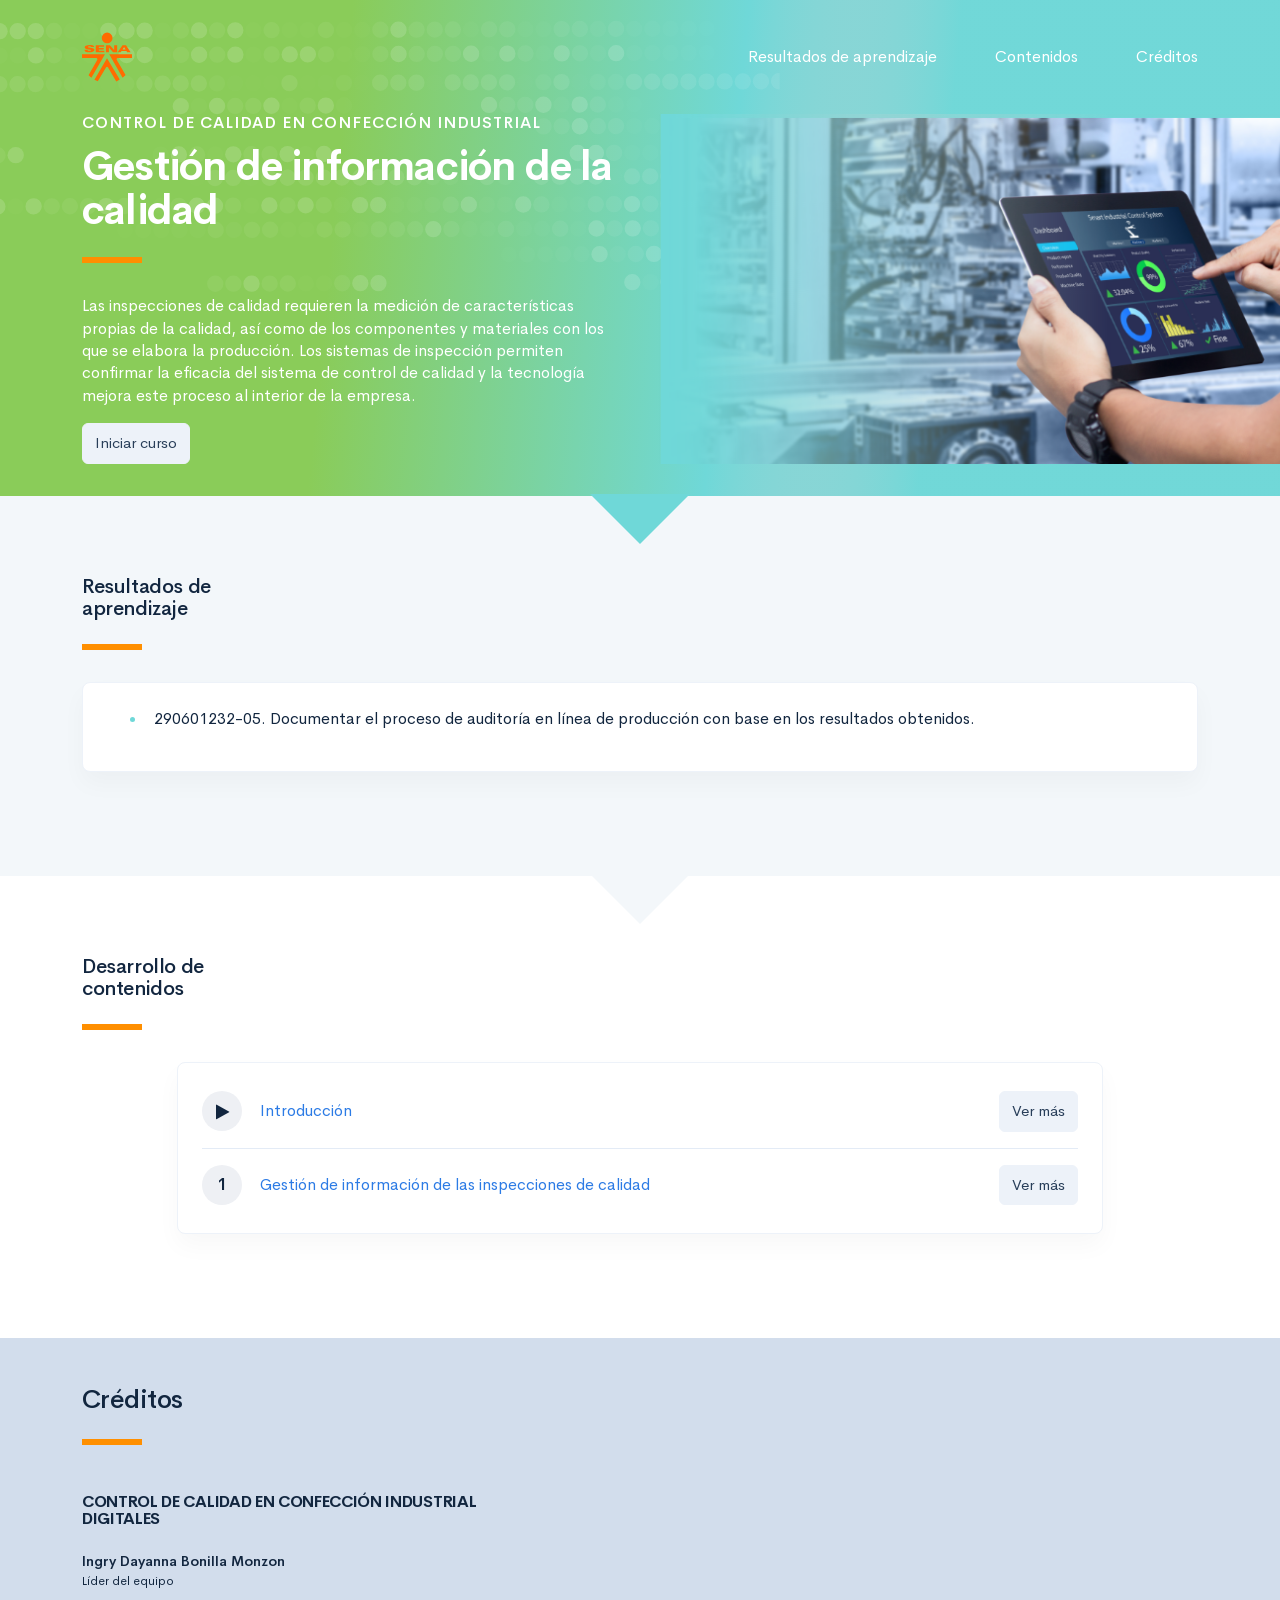
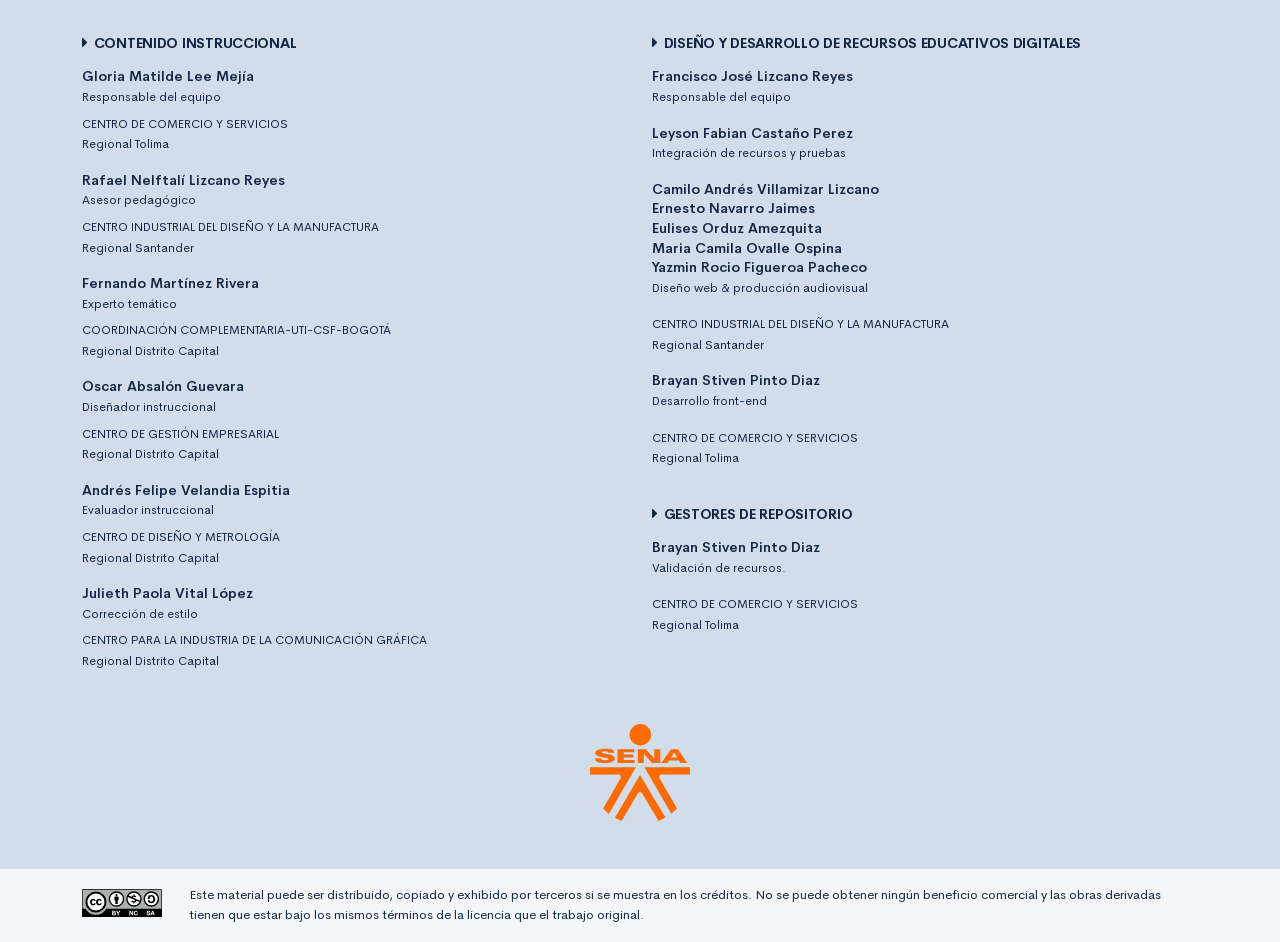
==== public/index.html @ 9efc871c "Se realiza primer cargue del CF8" ====
<!DOCTYPE html>
<html lang="es">
    <head>
        <meta charset="UTF-8">
        <meta name="viewport" content="width=device-width, user-scalable=no, initial-scale=1.0, maximum-scale=1.0, minimum-scale=1.0">
        <title>Gestión de información de la calidad</title>
        <meta meta name="description" content="Las inspecciones de calidad requieren la medición de características propias de la calidad, así como de los componentes y materiales con los que se elabora la producción. Los sistemas de inspección permiten confirmar la eficacia del sistema de control de calidad y la tecnología mejora este proceso al interior de la empresa. ">
        <link rel="icon" type="image/svg+xml" href="assets/images/logos/senaLogo.svg">
        <link rel="stylesheet" href="assets/fonts/feather/feather.css">
        <link rel="stylesheet" href="assets/fonts/fontawesome/css/font-awesome.css">
        <link href="assets/css/fancybox.css" rel="stylesheet">
        <link href="assets/css/animate.css" rel="stylesheet">
        <link rel="stylesheet" href="assets/css/main.css">
    </head>
    <body class="theme-dark page-header-textura" id="page-home">
        <header class="curso-presentacion page-header" id="CursoPresentacion">
            <div class="page-textura">
                <div class="container">
                    <div class="curso-topbar justify-content-center justify-content-md-between"><a class="curso-topbar__logo"><svg xmlns="http://www.w3.org/2000/svg" width="168.273" height="164.177" viewBox="0 0 168.273 164.177">
                                <path id="SENA_LOGO" data-name="SENA LOGO" d="M85.349,1a18.09,18.09,0,1,0,18.09,18.09h0A18.1,18.1,0,0,0,85.349,1ZM25.617,42.983a33.722,33.722,0,0,0-9.386,1.024,11.156,11.156,0,0,0-5.12,2.56A5.346,5.346,0,0,0,10.086,52.2c.683,1.707,2.56,2.9,4.608,3.584,4.437,1.536,9.386,1.877,13.994,2.731a5.1,5.1,0,0,1,2.389,1.024,1.369,1.369,0,0,1-.683,2.048,9.146,9.146,0,0,1-5.291.683A8.354,8.354,0,0,1,20.5,61.244a1.962,1.962,0,0,1-.853-2.389H9.233A7.663,7.663,0,0,0,10.6,63.463a7.59,7.59,0,0,0,4.267,2.389A28.541,28.541,0,0,0,23.4,66.876,52.426,52.426,0,0,0,35,66.023a11.043,11.043,0,0,0,5.8-2.9,5.358,5.358,0,0,0-1.365-8.533,21.267,21.267,0,0,0-5.8-2.048c-3.072-.683-5.973-1.024-9.045-1.536a9.114,9.114,0,0,1-3.072-.853,1.226,1.226,0,0,1,0-2.219,9.369,9.369,0,0,1,4.437-.683,10.554,10.554,0,0,1,4.608.853A1.877,1.877,0,0,1,31.59,49.81h9.9a5.669,5.669,0,0,0-1.195-3.584A8.875,8.875,0,0,0,35.515,43.5c-3.584-.341-6.827-.512-9.9-.512Zm21.333.683V67.217H75.792V62.1H57.531V57.489H73.744V52.54H57.531V48.786H75.109v-5.12Zm47.615,0H81.253V67.217H91.322V51.346l13.824,15.872h13.824V43.666H108.9v15.7Zm42.495,0L120.676,67.217h10.581l2.56-4.267H150.2l2.389,4.267h11.776l-15.53-23.551ZM142.35,49.3l5.12,8.533h-10.41ZM.7,74.044l.171,12.8L49,86.673c2.389.512,3.925,2.048,3.413,5.8l-29.7,51.711,9.557,9.045L78.01,74.044Zm91.646,0L137.4,152.89l9.9-8.874L117.433,92.3c-.512-3.584.853-5.291,3.413-5.8l48.127.171V74.044ZM84.837,87.185,42.512,159.546l11.264,5.461,28.159-47.615a4.283,4.283,0,0,1,2.9-1.195,4.681,4.681,0,0,1,3.072,1.195l28.159,47.786,11.605-5.973Z" transform="translate(-0.7 -1)" fill="#FF6B00" />
                            </svg>
                        </a><a class="curso-topbar__menubar collapsed btn-menu-responsive d-none" data-toggle="collapse" href="#curso-topbar__nav" aria-expanded="false"><span></span><span></span><span></span></a>
                        <nav class="curso-topbar__nav collapse show d-none d-md-block" id="curso-topbar__nav">
                            <ul class="curso-topbar__list">
                                <li class="curso-topbar__item"><a class="curso-topbar__link" href="#ResultadosAprendizaje"><span class="text-white">Resultados de aprendizaje</span></a></li>
                                <li class="curso-topbar__item"><a class="curso-topbar__link" href="#IndiceTematico"><span class="text-white">Contenidos</span></a></li>
                                <li class="curso-topbar__item"><a class="curso-topbar__link" href="#Creditos"><span class="text-white">Créditos</span></a></li>
                            </ul>
                        </nav>
                    </div>
                    <!--include includes/page-home_header.pug                -->
                    <div class="curso-portada">
                        <div class="row align-items-center">
                            <div class="col-12 col-lg-6">
                                <h3 class="curso-subtitulo" id="curso-titulo-componente">CONTROL DE CALIDAD EN CONFECCIÓN INDUSTRIAL</h3>
                                <h1 class="curso-titulo" id="curso-titulo-tema">Gestión de información de la calidad</h1>
                                <div class="brand-line-primary"></div>
                                <p class="curso-descripcion">Las inspecciones de calidad requieren la medición de características propias de la calidad, así como de los componentes y materiales con los que se elabora la producción. Los sistemas de inspección permiten confirmar la eficacia del sistema de control de calidad y la tecnología mejora este proceso al interior de la empresa. </p><a class="curso-btn-iniciar btn btn-light" href="main.html"><span>Iniciar curso</span></a>
                            </div>
                            <div class="col-12 col-lg-6 text-center">
                                <div class="d-none d-lg-block"><img class="curso-imagen" src="assets/images/header/header_media.png" /></div>
                            </div>
                        </div>
                    </div>
                </div>
            </div>
        </header>
        <section class="curso-resultados section bg-base-light" id="ResultadosAprendizaje">
            <div class="container">
                <h2> Resultados de <br>aprendizaje</h2>
                <div class="brand-line-primary"></div>
                <div class="card resultado-item">
                    <div class="card-body">
                        <ul class="bg-color-dark">
                            <li> <span>290601232-05. Documentar el proceso de auditoría en línea de producción con base en los resultados obtenidos.</span></li>
                        </ul>
                    </div>
                </div>
            </div>
        </section>
        <section class="curso-indice-tematico section" id="IndiceTematico">
            <div class="container">
                <h2>Desarrollo de <br>contenidos</h2>
                <div class="brand-line-primary"></div>
                <div class="row justify-content-center">
                    <div class="col-12 col-sm-10">
                        <div class="card wow flipInX" data-wow-delay=".4s">
                            <div class="card-body">
                                <ul class="list-group list-group-flush list my-n3 nav-temas">
                                    <li class="list-group-item nav-tema-item">
                                        <div class="row align-items-center">
                                            <div class="col-auto">
                                                <div class="avatar avatar-sm"><span class="nav-tema-item__icon avatar-title font-size-lg bg-secondary-soft rounded-circle text-primary font-weight-bold"> <i class="fa fa-play"></i></span></div>
                                            </div>
                                            <div class="col ml-n2"><span class="nav-tema-item__titulo"> <a href="main.html#page/introduccion/">Introducción</a></span></div>
                                            <div class="col-auto"> <a class="btn btn-light nav-tema-item__btn" href="main.html#page/introduccion/">Ver más</a></div>
                                        </div>
                                    </li>
                                    <li class="list-group-item nav-tema-item">
                                        <div class="row align-items-center">
                                            <div class="col-auto">
                                                <div class="avatar avatar-sm"><span class="nav-tema-item__icon avatar-title font-size-lg bg-secondary-soft rounded-circle text-primary font-weight-bold">1</span></div>
                                            </div>
                                            <div class="col ml-n2"><span class="nav-tema-item__titulo"> <a href="main.html#page/Gestion_de_informacion_de_las_inspecciones_de_calidad/">Gestión de información de las inspecciones de calidad</a></span></div>
                                            <div class="col-auto"> <a class="btn btn-light nav-tema-item__btn" href="main.html#page/Gestion_de_informacion_de_las_inspecciones_de_calidad/">Ver más</a></div>
                                        </div>
                                    </li>
                                </ul>
                            </div>
                        </div>
                    </div>
                </div>
            </div>
        </section>
        <footer class="footer" id="Creditos">
            <div class="container">
                <h1>Créditos </h1>
                <div class="brand-line-primary"></div>
                <div class="row">
                    <div class="col-12 col-md-5">
                        <h3 class="footer-subtitulo mb-4">CONTROL DE CALIDAD EN CONFECCIÓN INDUSTRIAL DIGITALES </h3>
                        <p class="footer-texto mb-2"><strong>Ingry Dayanna Bonilla Monzon </strong><br /> <span class="text-small">Líder del equipo</span></p>
                    </div>
                </div>
                <div class="row mt-5">
                    <div class="col-12 col-md-6">
                        <h4 class="footer-subtitulo-2 mt-0">
                            <div class="fa fa-caret-right mr-2"></div>Contenido Instruccional
                        </h4>
                        <p class="footer-texto mb-2"><strong>Gloria Matilde Lee Mejía </strong><br /> <span class="text-small">Responsable del equipo</span></p>
                        <p class="footer-texto"><span class="text-small text-uppercase">Centro de Comercio y Servicios</span><br /><span class="text-small">Regional Tolima</span></p>
                        <p class="footer-texto mb-2"><strong>Rafael Nelftalí Lizcano Reyes</strong><br /> <span class="text-small">Asesor pedagógico<br /></span></p>
                        <p class="footer-texto"><span class="text-small text-uppercase">CENTRO INDUSTRIAL DEL DISEÑO Y LA MANUFACTURA </span><br /><span class="text-small">Regional Santander </span></p>
                        <p class="footer-texto mb-2"><strong>Fernando Martínez Rivera</strong><br /><span class="text-small">Experto temático<br /></span></p>
                        <p class="footer-texto"><span class="text-small text-uppercase">Coordinación Complementaria-UTI-CSF-Bogotá</span><br /><span class="text-small">Regional Distrito Capital</span></p>
                        <p class="footer-texto mb-2"><strong>Oscar Absalón Guevara</strong><br /> <span class="text-small">Diseñador instruccional<br /></span></p>
                        <p class="footer-texto"><span class="text-small text-uppercase">Centro de Gestión Empresarial</span><br /><span class="text-small">Regional Distrito Capital</span></p>
                        <p class="footer-texto mb-2"><strong>Andrés Felipe Velandia Espitia</strong><br /> <span class="text-small">Evaluador instruccional<br /></span></p>
                        <p class="footer-texto"><span class="text-small text-uppercase">Centro de Diseño y Metrología</span><br /><span class="text-small">Regional Distrito Capital</span></p>
                        <p class="footer-texto mb-2"><strong>Julieth Paola Vital López</strong><br /> <span class="text-small">Corrección de estilo<br /></span></p>
                        <p class="footer-texto"><span class="text-small text-uppercase">Centro para la Industria de la Comunicación Gráfica</span><br /><span class="text-small">Regional Distrito Capital </span></p>
                    </div>
                    <div class="col-12 col-md-6">
                        <h4 class="footer-subtitulo-2 mt-0">
                            <div class="fa fa-caret-right mr-2"></div>Diseño y desarrollo de recursos educativos digitales
                        </h4>
                        <p class="footer-texto"><strong>Francisco José Lizcano Reyes </strong><br /> <span class="text-small">Responsable del equipo<br /></span></p>
                        <p class="footer-texto"><strong>Leyson Fabian Castaño Perez</strong><br /> <span class="text-small">Integración de recursos y pruebas<br /></span></p>
                        <p class="footer-texto"> <strong>Camilo Andrés Villamizar Lizcano</strong><br />
                            <strong>Ernesto Navarro Jaimes</strong><br />
                            <strong>Eulises Orduz Amezquita</strong><br />
                            <strong>Maria Camila Ovalle Ospina </strong><br />
                            <strong>Yazmin Rocio Figueroa Pacheco</strong><br /><span class="text-small">Diseño web & producción audiovisual<br /></span></p>
                        <p class="footer-texto"><span class="text-small text-uppercase">CENTRO INDUSTRIAL DEL DISEÑO Y LA MANUFACTURA </span><br /><span class="text-small">Regional Santander</span></p>
                        <p class="footer-texto"><strong>Brayan Stiven Pinto Diaz</strong><br /> <span class="text-small">Desarrollo front-end<br /></span></p>
                        <p class="footer-texto"><span class="text-small text-uppercase">Centro de comercio y servicios </span><br /><span class="text-small">Regional Tolima</span></p>
                        <h4 class="footer-subtitulo-2 mt-5">
                            <div class="fa fa-caret-right mr-2"></div>Gestores de repositorio
                        </h4>
                        <p class="footer-texto"><strong>Brayan Stiven Pinto Diaz</strong><br /> <span class="text-small">Validación de recursos.<br /></span></p>
                        <p class="footer-texto"><span class="text-small text-uppercase">Centro de comercio y servicios </span><br /><span class="text-small">Regional Tolima</span></p>
                    </div>
                </div>
                <div class="row justify-content-center align-items-center mt-5"><img src="assets/images/logos/senaLogo.svg" style="max-width:100px" /></div>
            </div>
        </footer>
        <section id="cc">
            <div class="container">
                <div class="d-flex flex-column flex-sm-row"><span class="pr-3"><i class="icon cc"></i></span><span>Este material puede ser distribuido, copiado y exhibido por terceros si se muestra en los créditos. No se puede obtener ningún beneficio comercial y las obras derivadas tienen que estar bajo los mismos términos de la licencia que el trabajo original.</span></div>
            </div>
        </section>
        <script src="assets/js/vendor.js"></script>
        <script src="assets/js/global.js"> </script>
        <script src="assets/js/pages.js"></script>
    </body>
</html>
---- public/assets/fonts/feather/feather.css ----
@font-face {
  font-family: 'Feather';
  src:
    url('fonts/Feather.ttf?sdxovp') format('truetype'),
    url('fonts/Feather.woff?sdxovp') format('woff'),
    url('fonts/Feather.svg?sdxovp#Feather') format('svg');
  font-weight: normal;
  font-style: normal;
}

.fe {
  /* use !important to prevent issues with browser extensions that change fonts */
  font-family: 'Feather' !important;
  speak: none;
  font-style: normal;
  font-weight: normal;
  font-variant: normal;
  text-transform: none;
  line-height: 1;

  /* Better Font Rendering =========== */
  -webkit-font-smoothing: antialiased;
  -moz-osx-font-smoothing: grayscale;
}

.fe-activity:before {
  content: "\e900";
}
.fe-airplay:before {
  content: "\e901";
}
.fe-alert-circle:before {
  content: "\e902";
}
.fe-alert-octagon:before {
  content: "\e903";
}
.fe-alert-triangle:before {
  content: "\e904";
}
.fe-align-center:before {
  content: "\e905";
}
.fe-align-justify:before {
  content: "\e906";
}
.fe-align-left:before {
  content: "\e907";
}
.fe-align-right:before {
  content: "\e908";
}
.fe-anchor:before {
  content: "\e909";
}
.fe-aperture:before {
  content: "\e90a";
}
.fe-archive:before {
  content: "\e90b";
}
.fe-arrow-down:before {
  content: "\e90c";
}
.fe-arrow-down-circle:before {
  content: "\e90d";
}
.fe-arrow-down-left:before {
  content: "\e90e";
}
.fe-arrow-down-right:before {
  content: "\e90f";
}
.fe-arrow-left:before {
  content: "\e910";
}
.fe-arrow-left-circle:before {
  content: "\e911";
}
.fe-arrow-right:before {
  content: "\e912";
}
.fe-arrow-right-circle:before {
  content: "\e913";
}
.fe-arrow-up:before {
  content: "\e914";
}
.fe-arrow-up-circle:before {
  content: "\e915";
}
.fe-arrow-up-left:before {
  content: "\e916";
}
.fe-arrow-up-right:before {
  content: "\e917";
}
.fe-at-sign:before {
  content: "\e918";
}
.fe-award:before {
  content: "\e919";
}
.fe-bar-chart:before {
  content: "\e91a";
}
.fe-bar-chart-2:before {
  content: "\e91b";
}
.fe-battery:before {
  content: "\e91c";
}
.fe-battery-charging:before {
  content: "\e91d";
}
.fe-bell:before {
  content: "\e91e";
}
.fe-bell-off:before {
  content: "\e91f";
}
.fe-bluetooth:before {
  content: "\e920";
}
.fe-bold:before {
  content: "\e921";
}
.fe-book:before {
  content: "\e922";
}
.fe-book-open:before {
  content: "\e923";
}
.fe-bookmark:before {
  content: "\e924";
}
.fe-box:before {
  content: "\e925";
}
.fe-briefcase:before {
  content: "\e926";
}
.fe-calendar:before {
  content: "\e927";
}
.fe-camera:before {
  content: "\e928";
}
.fe-camera-off:before {
  content: "\e929";
}
.fe-cast:before {
  content: "\e92a";
}
.fe-check:before {
  content: "\e92b";
}
.fe-check-circle:before {
  content: "\e92c";
}
.fe-check-square:before {
  content: "\e92d";
}
.fe-chevron-down:before {
  content: "\e92e";
}
.fe-chevron-left:before {
  content: "\e92f";
}
.fe-chevron-right:before {
  content: "\e930";
}
.fe-chevron-up:before {
  content: "\e931";
}
.fe-chevrons-down:before {
  content: "\e932";
}
.fe-chevrons-left:before {
  content: "\e933";
}
.fe-chevrons-right:before {
  content: "\e934";
}
.fe-chevrons-up:before {
  content: "\e935";
}
.fe-chrome:before {
  content: "\e936";
}
.fe-circle:before {
  content: "\e937";
}
.fe-clipboard:before {
  content: "\e938";
}
.fe-clock:before {
  content: "\e939";
}
.fe-cloud:before {
  content: "\e93a";
}
.fe-cloud-drizzle:before {
  content: "\e93b";
}
.fe-cloud-lightning:before {
  content: "\e93c";
}
.fe-cloud-off:before {
  content: "\e93d";
}
.fe-cloud-rain:before {
  content: "\e93e";
}
.fe-cloud-snow:before {
  content: "\e93f";
}
.fe-code:before {
  content: "\e940";
}
.fe-codepen:before {
  content: "\e941";
}
.fe-command:before {
  content: "\e942";
}
.fe-compass:before {
  content: "\e943";
}
.fe-copy:before {
  content: "\e944";
}
.fe-corner-down-left:before {
  content: "\e945";
}
.fe-corner-down-right:before {
  content: "\e946";
}
.fe-corner-left-down:before {
  content: "\e947";
}
.fe-corner-left-up:before {
  content: "\e948";
}
.fe-corner-right-down:before {
  content: "\e949";
}
.fe-corner-right-up:before {
  content: "\e94a";
}
.fe-corner-up-left:before {
  content: "\e94b";
}
.fe-corner-up-right:before {
  content: "\e94c";
}
.fe-cpu:before {
  content: "\e94d";
}
.fe-credit-card:before {
  content: "\e94e";
}
.fe-crop:before {
  content: "\e94f";
}
.fe-crosshair:before {
  content: "\e950";
}
.fe-database:before {
  content: "\e951";
}
.fe-delete:before {
  content: "\e952";
}
.fe-disc:before {
  content: "\e953";
}
.fe-dollar-sign:before {
  content: "\e954";
}
.fe-download:before {
  content: "\e955";
}
.fe-download-cloud:before {
  content: "\e956";
}
.fe-droplet:before {
  content: "\e957";
}
.fe-edit:before {
  content: "\e958";
}
.fe-edit-2:before {
  content: "\e959";
}
.fe-edit-3:before {
  content: "\e95a";
}
.fe-external-link:before {
  content: "\e95b";
}
.fe-eye:before {
  content: "\e95c";
}
.fe-eye-off:before {
  content: "\e95d";
}
.fe-facebook:before {
  content: "\e95e";
}
.fe-fast-forward:before {
  content: "\e95f";
}
.fe-feather:before {
  content: "\e960";
}
.fe-file:before {
  content: "\e961";
}
.fe-file-minus:before {
  content: "\e962";
}
.fe-file-plus:before {
  content: "\e963";
}
.fe-file-text:before {
  content: "\e964";
}
.fe-film:before {
  content: "\e965";
}
.fe-filter:before {
  content: "\e966";
}
.fe-flag:before {
  content: "\e967";
}
.fe-folder:before {
  content: "\e968";
}
.fe-folder-minus:before {
  content: "\e969";
}
.fe-folder-plus:before {
  content: "\e96a";
}
.fe-gift:before {
  content: "\e96b";
}
.fe-git-branch:before {
  content: "\e96c";
}
.fe-git-commit:before {
  content: "\e96d";
}
.fe-git-merge:before {
  content: "\e96e";
}
.fe-git-pull-request:before {
  content: "\e96f";
}
.fe-github:before {
  content: "\e970";
}
.fe-gitlab:before {
  content: "\e971";
}
.fe-globe:before {
  content: "\e972";
}
.fe-grid:before {
  content: "\e973";
}
.fe-hard-drive:before {
  content: "\e974";
}
.fe-hash:before {
  content: "\e975";
}
.fe-headphones:before {
  content: "\e976";
}
.fe-heart:before {
  content: "\e977";
}
.fe-help-circle:before {
  content: "\e978";
}
.fe-home:before {
  content: "\e979";
}
.fe-image:before {
  content: "\e97a";
}
.fe-inbox:before {
  content: "\e97b";
}
.fe-info:before {
  content: "\e97c";
}
.fe-instagram:before {
  content: "\e97d";
}
.fe-italic:before {
  content: "\e97e";
}
.fe-layers:before {
  content: "\e97f";
}
.fe-layout:before {
  content: "\e980";
}
.fe-life-buoy:before {
  content: "\e981";
}
.fe-link:before {
  content: "\e982";
}
.fe-link-2:before {
  content: "\e983";
}
.fe-linkedin:before {
  content: "\e984";
}
.fe-list:before {
  content: "\e985";
}
.fe-loader:before {
  content: "\e986";
}
.fe-lock:before {
  content: "\e987";
}
.fe-log-in:before {
  content: "\e988";
}
.fe-log-out:before {
  content: "\e989";
}
.fe-mail:before {
  content: "\e98a";
}
.fe-map:before {
  content: "\e98b";
}
.fe-map-pin:before {
  content: "\e98c";
}
.fe-maximize:before {
  content: "\e98d";
}
.fe-maximize-2:before {
  content: "\e98e";
}
.fe-menu:before {
  content: "\e98f";
}
.fe-message-circle:before {
  content: "\e990";
}
.fe-message-square:before {
  content: "\e991";
}
.fe-mic:before {
  content: "\e992";
}
.fe-mic-off:before {
  content: "\e993";
}
.fe-minimize:before {
  content: "\e994";
}
.fe-minimize-2:before {
  content: "\e995";
}
.fe-minus:before {
  content: "\e996";
}
.fe-minus-circle:before {
  content: "\e997";
}
.fe-minus-square:before {
  content: "\e998";
}
.fe-monitor:before {
  content: "\e999";
}
.fe-moon:before {
  content: "\e99a";
}
.fe-more-horizontal:before {
  content: "\e99b";
}
.fe-more-vertical:before {
  content: "\e99c";
}
.fe-move:before {
  content: "\e99d";
}
.fe-music:before {
  content: "\e99e";
}
.fe-navigation:before {
  content: "\e99f";
}
.fe-navigation-2:before {
  content: "\e9a0";
}
.fe-octagon:before {
  content: "\e9a1";
}
.fe-package:before {
  content: "\e9a2";
}
.fe-paperclip:before {
  content: "\e9a3";
}
.fe-pause:before {
  content: "\e9a4";
}
.fe-pause-circle:before {
  content: "\e9a5";
}
.fe-percent:before {
  content: "\e9a6";
}
.fe-phone:before {
  content: "\e9a7";
}
.fe-phone-call:before {
  content: "\e9a8";
}
.fe-phone-forwarded:before {
  content: "\e9a9";
}
.fe-phone-incoming:before {
  content: "\e9aa";
}
.fe-phone-missed:before {
  content: "\e9ab";
}
.fe-phone-off:before {
  content: "\e9ac";
}
.fe-phone-outgoing:before {
  content: "\e9ad";
}
.fe-pie-chart:before {
  content: "\e9ae";
}
.fe-play:before {
  content: "\e9af";
}
.fe-play-circle:before {
  content: "\e9b0";
}
.fe-plus:before {
  content: "\e9b1";
}
.fe-plus-circle:before {
  content: "\e9b2";
}
.fe-plus-square:before {
  content: "\e9b3";
}
.fe-pocket:before {
  content: "\e9b4";
}
.fe-power:before {
  content: "\e9b5";
}
.fe-printer:before {
  content: "\e9b6";
}
.fe-radio:before {
  content: "\e9b7";
}
.fe-refresh-ccw:before {
  content: "\e9b8";
}
.fe-refresh-cw:before {
  content: "\e9b9";
}
.fe-repeat:before {
  content: "\e9ba";
}
.fe-rewind:before {
  content: "\e9bb";
}
.fe-rotate-ccw:before {
  content: "\e9bc";
}
.fe-rotate-cw:before {
  content: "\e9bd";
}
.fe-rss:before {
  content: "\e9be";
}
.fe-save:before {
  content: "\e9bf";
}
.fe-scissors:before {
  content: "\e9c0";
}
.fe-search:before {
  content: "\e9c1";
}
.fe-send:before {
  content: "\e9c2";
}
.fe-server:before {
  content: "\e9c3";
}
.fe-settings:before {
  content: "\e9c4";
}
.fe-share:before {
  content: "\e9c5";
}
.fe-share-2:before {
  content: "\e9c6";
}
.fe-shield:before {
  content: "\e9c7";
}
.fe-shield-off:before {
  content: "\e9c8";
}
.fe-shopping-bag:before {
  content: "\e9c9";
}
.fe-shopping-cart:before {
  content: "\e9ca";
}
.fe-shuffle:before {
  content: "\e9cb";
}
.fe-sidebar:before {
  content: "\e9cc";
}
.fe-skip-back:before {
  content: "\e9cd";
}
.fe-skip-forward:before {
  content: "\e9ce";
}
.fe-slack:before {
  content: "\e9cf";
}
.fe-slash:before {
  content: "\e9d0";
}
.fe-sliders:before {
  content: "\e9d1";
}
.fe-smartphone:before {
  content: "\e9d2";
}
.fe-speaker:before {
  content: "\e9d3";
}
.fe-square:before {
  content: "\e9d4";
}
.fe-star:before {
  content: "\e9d5";
}
.fe-stop-circle:before {
  content: "\e9d6";
}
.fe-sun:before {
  content: "\e9d7";
}
.fe-sunrise:before {
  content: "\e9d8";
}
.fe-sunset:before {
  content: "\e9d9";
}
.fe-tablet:before {
  content: "\e9da";
}
.fe-tag:before {
  content: "\e9db";
}
.fe-target:before {
  content: "\e9dc";
}
.fe-terminal:before {
  content: "\e9dd";
}
.fe-thermometer:before {
  content: "\e9de";
}
.fe-thumbs-down:before {
  content: "\e9df";
}
.fe-thumbs-up:before {
  content: "\e9e0";
}
.fe-toggle-left:before {
  content: "\e9e1";
}
.fe-toggle-right:before {
  content: "\e9e2";
}
.fe-trash:before {
  content: "\e9e3";
}
.fe-trash-2:before {
  content: "\e9e4";
}
.fe-trending-down:before {
  content: "\e9e5";
}
.fe-trending-up:before {
  content: "\e9e6";
}
.fe-triangle:before {
  content: "\e9e7";
}
.fe-truck:before {
  content: "\e9e8";
}
.fe-tv:before {
  content: "\e9e9";
}
.fe-twitter:before {
  content: "\e9ea";
}
.fe-type:before {
  content: "\e9eb";
}
.fe-umbrella:before {
  content: "\e9ec";
}
.fe-underline:before {
  content: "\e9ed";
}
.fe-unlock:before {
  content: "\e9ee";
}
.fe-upload:before {
  content: "\e9ef";
}
.fe-upload-cloud:before {
  content: "\e9f0";
}
.fe-user:before {
  content: "\e9f1";
}
.fe-user-check:before {
  content: "\e9f2";
}
.fe-user-minus:before {
  content: "\e9f3";
}
.fe-user-plus:before {
  content: "\e9f4";
}
.fe-user-x:before {
  content: "\e9f5";
}
.fe-users:before {
  content: "\e9f6";
}
.fe-video:before {
  content: "\e9f7";
}
.fe-video-off:before {
  content: "\e9f8";
}
.fe-voicemail:before {
  content: "\e9f9";
}
.fe-volume:before {
  content: "\e9fa";
}
.fe-volume-1:before {
  content: "\e9fb";
}
.fe-volume-2:before {
  content: "\e9fc";
}
.fe-volume-x:before {
  content: "\e9fd";
}
.fe-watch:before {
  content: "\e9fe";
}
.fe-wifi:before {
  content: "\e9ff";
}
.fe-wifi-off:before {
  content: "\ea00";
}
.fe-wind:before {
  content: "\ea01";
}
.fe-x:before {
  content: "\ea02";
}
.fe-x-circle:before {
  content: "\ea03";
}
.fe-x-square:before {
  content: "\ea04";
}
.fe-youtube:before {
  content: "\ea05";
}
.fe-zap:before {
  content: "\ea06";
}
.fe-zap-off:before {
  content: "\ea07";
}
.fe-zoom-in:before {
  content: "\ea08";
}
.fe-zoom-out:before {
  content: "\ea09";
}
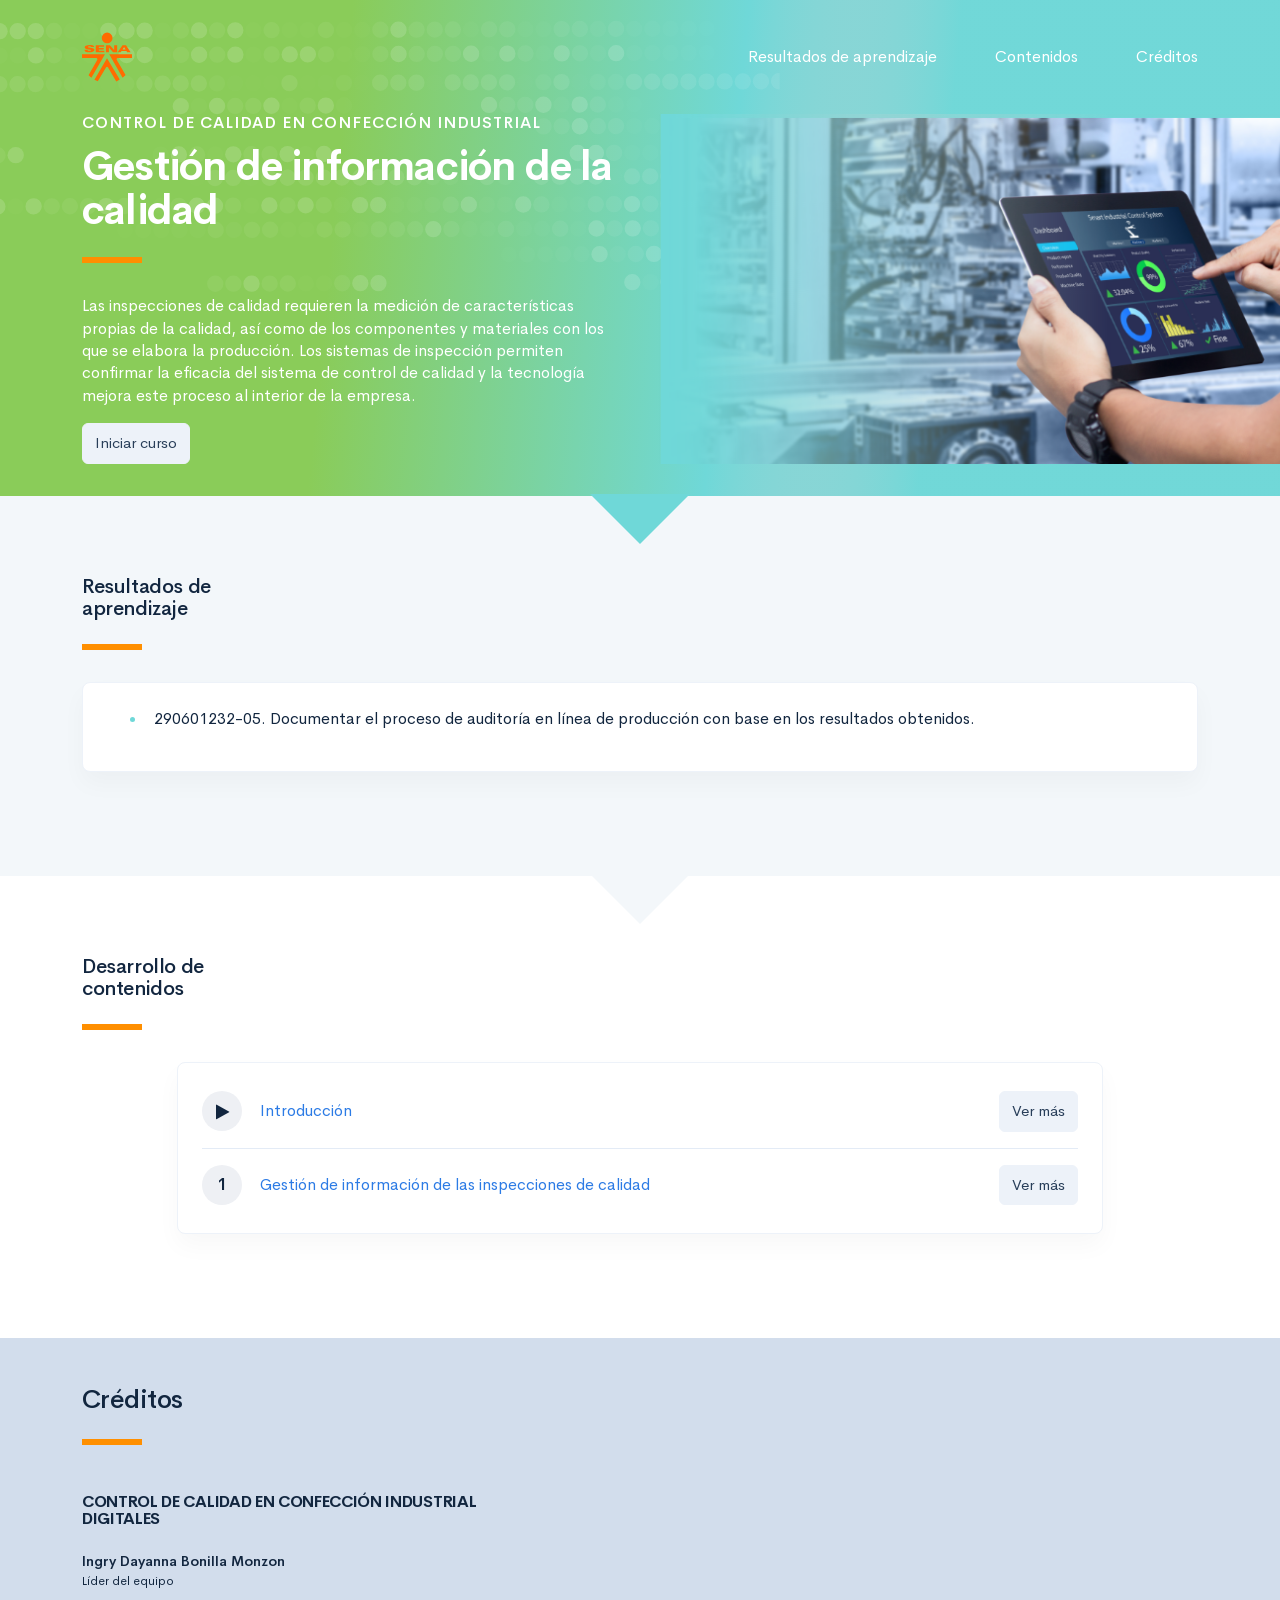
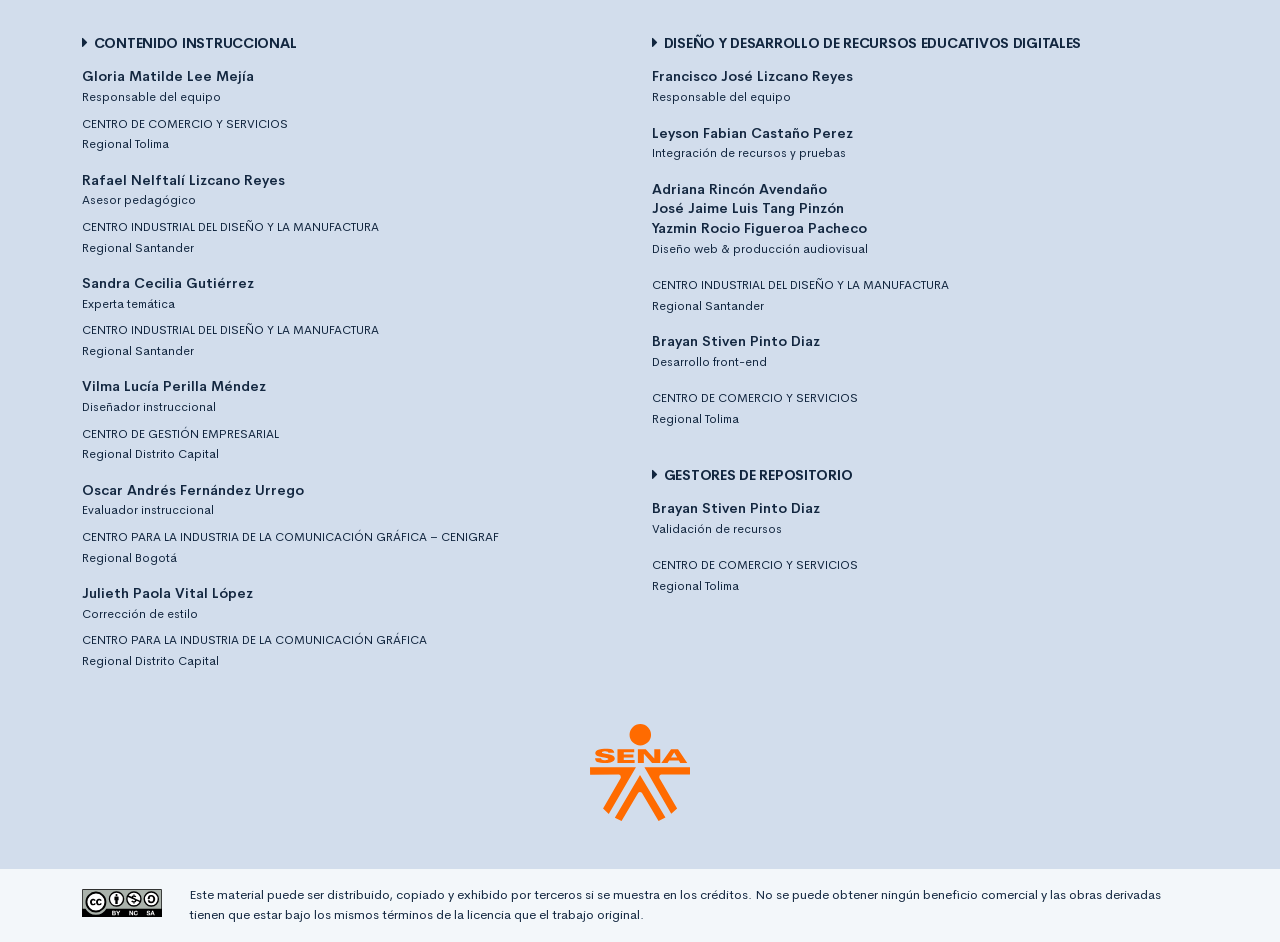
==== commit ed8bfa4f: "Empaquetado" ====
--- a/public/index.html
+++ b/public/index.html
@@ -111,12 +111,12 @@
                         <p class="footer-texto"><span class="text-small text-uppercase">Centro de Comercio y Servicios</span><br /><span class="text-small">Regional Tolima</span></p>
                         <p class="footer-texto mb-2"><strong>Rafael Nelftalí Lizcano Reyes</strong><br /> <span class="text-small">Asesor pedagógico<br /></span></p>
                         <p class="footer-texto"><span class="text-small text-uppercase">CENTRO INDUSTRIAL DEL DISEÑO Y LA MANUFACTURA </span><br /><span class="text-small">Regional Santander </span></p>
-                        <p class="footer-texto mb-2"><strong>Fernando Martínez Rivera</strong><br /><span class="text-small">Experto temático<br /></span></p>
-                        <p class="footer-texto"><span class="text-small text-uppercase">Coordinación Complementaria-UTI-CSF-Bogotá</span><br /><span class="text-small">Regional Distrito Capital</span></p>
-                        <p class="footer-texto mb-2"><strong>Oscar Absalón Guevara</strong><br /> <span class="text-small">Diseñador instruccional<br /></span></p>
+                        <p class="footer-texto mb-2"><strong>Sandra Cecilia Gutiérrez</strong><br /><span class="text-small">Experta temática<br /></span></p>
+                        <p class="footer-texto"><span class="text-small text-uppercase">Centro Industrial del Diseño y la Manufactura</span><br /><span class="text-small">Regional Santander</span></p>
+                        <p class="footer-texto mb-2"><strong>Vilma Lucía Perilla Méndez</strong><br /> <span class="text-small">Diseñador instruccional<br /></span></p>
                         <p class="footer-texto"><span class="text-small text-uppercase">Centro de Gestión Empresarial</span><br /><span class="text-small">Regional Distrito Capital</span></p>
-                        <p class="footer-texto mb-2"><strong>Andrés Felipe Velandia Espitia</strong><br /> <span class="text-small">Evaluador instruccional<br /></span></p>
-                        <p class="footer-texto"><span class="text-small text-uppercase">Centro de Diseño y Metrología</span><br /><span class="text-small">Regional Distrito Capital</span></p>
+                        <p class="footer-texto mb-2"><strong>Oscar Andrés Fernández Urrego</strong><br /> <span class="text-small">Evaluador instruccional<br /></span></p>
+                        <p class="footer-texto"><span class="text-small text-uppercase">Centro para la Industria de la Comunicación Gráfica – CENIGRAF</span><br /><span class="text-small">Regional Bogotá</span></p>
                         <p class="footer-texto mb-2"><strong>Julieth Paola Vital López</strong><br /> <span class="text-small">Corrección de estilo<br /></span></p>
                         <p class="footer-texto"><span class="text-small text-uppercase">Centro para la Industria de la Comunicación Gráfica</span><br /><span class="text-small">Regional Distrito Capital </span></p>
                     </div>
@@ -126,10 +126,8 @@
                         </h4>
                         <p class="footer-texto"><strong>Francisco José Lizcano Reyes </strong><br /> <span class="text-small">Responsable del equipo<br /></span></p>
                         <p class="footer-texto"><strong>Leyson Fabian Castaño Perez</strong><br /> <span class="text-small">Integración de recursos y pruebas<br /></span></p>
-                        <p class="footer-texto"> <strong>Camilo Andrés Villamizar Lizcano</strong><br />
-                            <strong>Ernesto Navarro Jaimes</strong><br />
-                            <strong>Eulises Orduz Amezquita</strong><br />
-                            <strong>Maria Camila Ovalle Ospina </strong><br />
+                        <p class="footer-texto"> <strong>Adriana Rincón Avendaño</strong><br />
+                            <strong>José Jaime Luis Tang Pinzón</strong><br />
                             <strong>Yazmin Rocio Figueroa Pacheco</strong><br /><span class="text-small">Diseño web & producción audiovisual<br /></span></p>
                         <p class="footer-texto"><span class="text-small text-uppercase">CENTRO INDUSTRIAL DEL DISEÑO Y LA MANUFACTURA </span><br /><span class="text-small">Regional Santander</span></p>
                         <p class="footer-texto"><strong>Brayan Stiven Pinto Diaz</strong><br /> <span class="text-small">Desarrollo front-end<br /></span></p>
@@ -137,7 +135,7 @@
                         <h4 class="footer-subtitulo-2 mt-5">
                             <div class="fa fa-caret-right mr-2"></div>Gestores de repositorio
                         </h4>
-                        <p class="footer-texto"><strong>Brayan Stiven Pinto Diaz</strong><br /> <span class="text-small">Validación de recursos.<br /></span></p>
+                        <p class="footer-texto"><strong>Brayan Stiven Pinto Diaz</strong><br /> <span class="text-small">Validación de recursos<br /></span></p>
                         <p class="footer-texto"><span class="text-small text-uppercase">Centro de comercio y servicios </span><br /><span class="text-small">Regional Tolima</span></p>
                     </div>
                 </div>
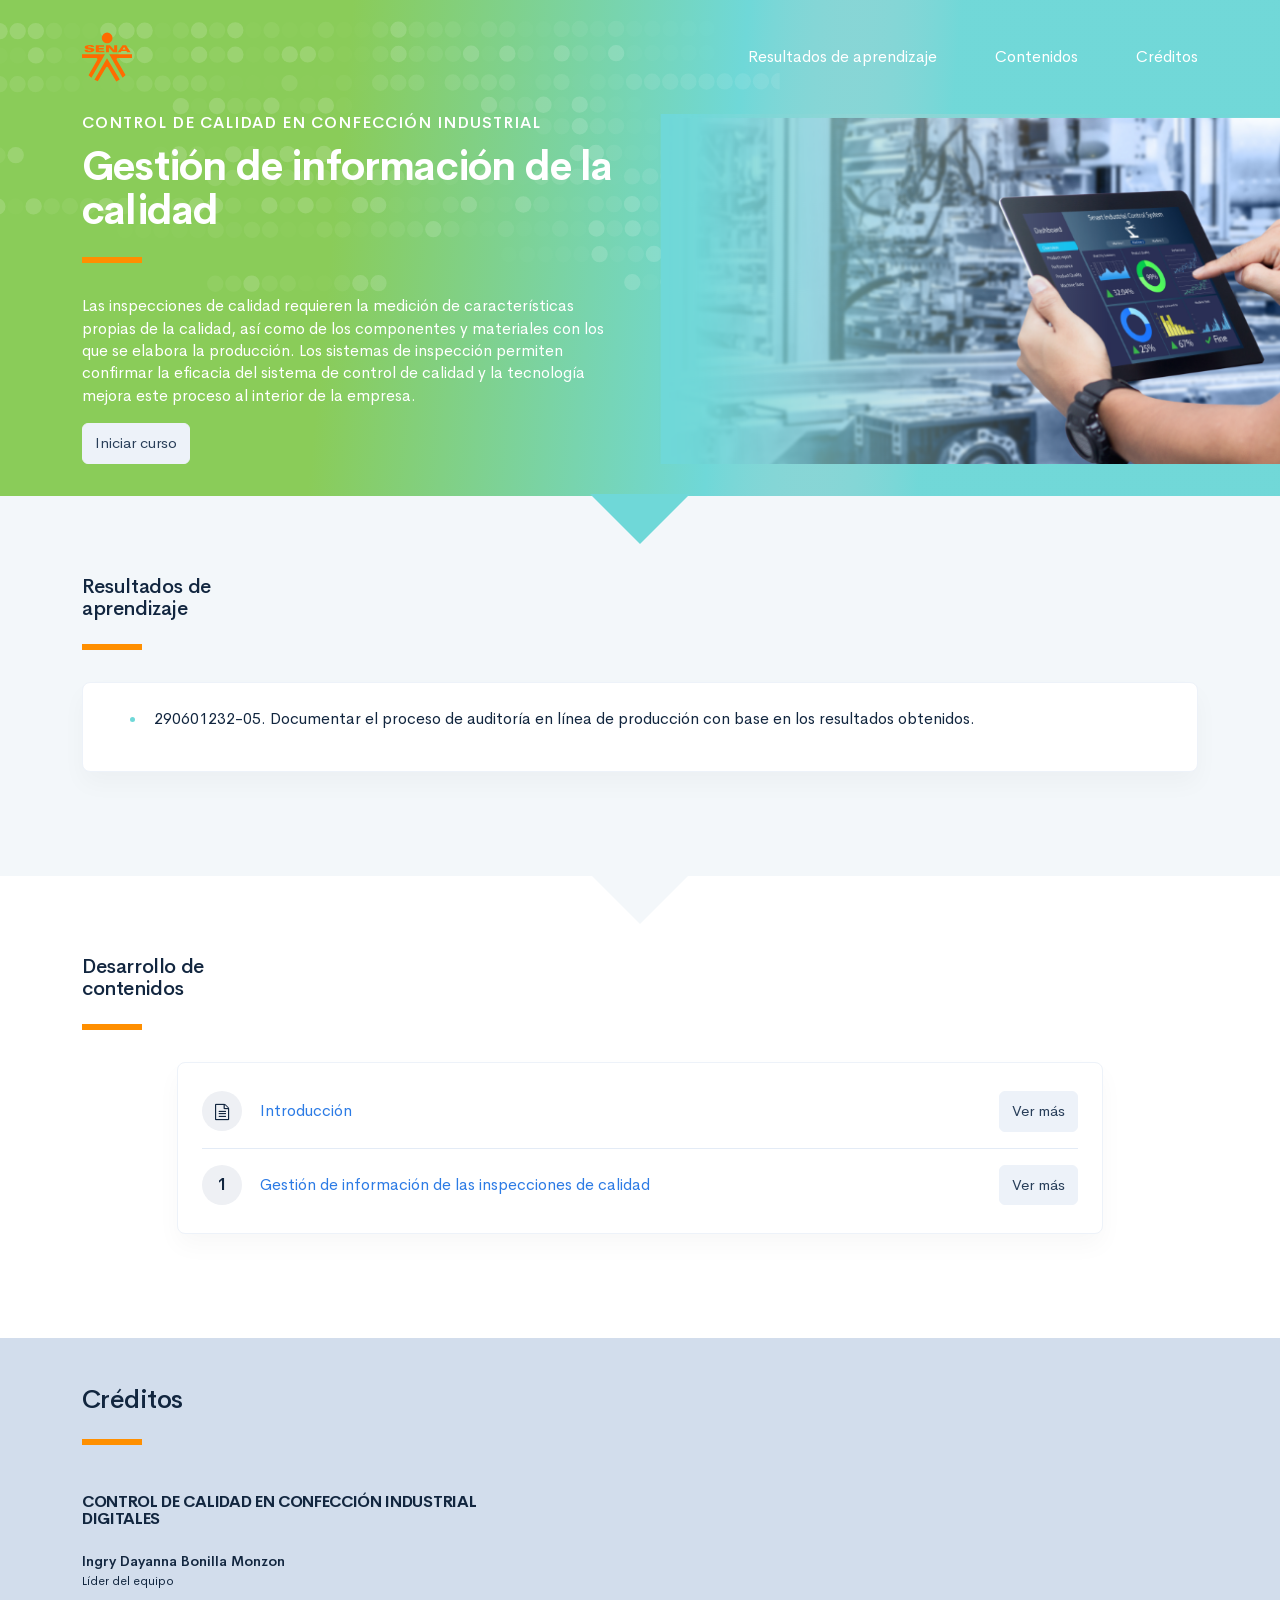
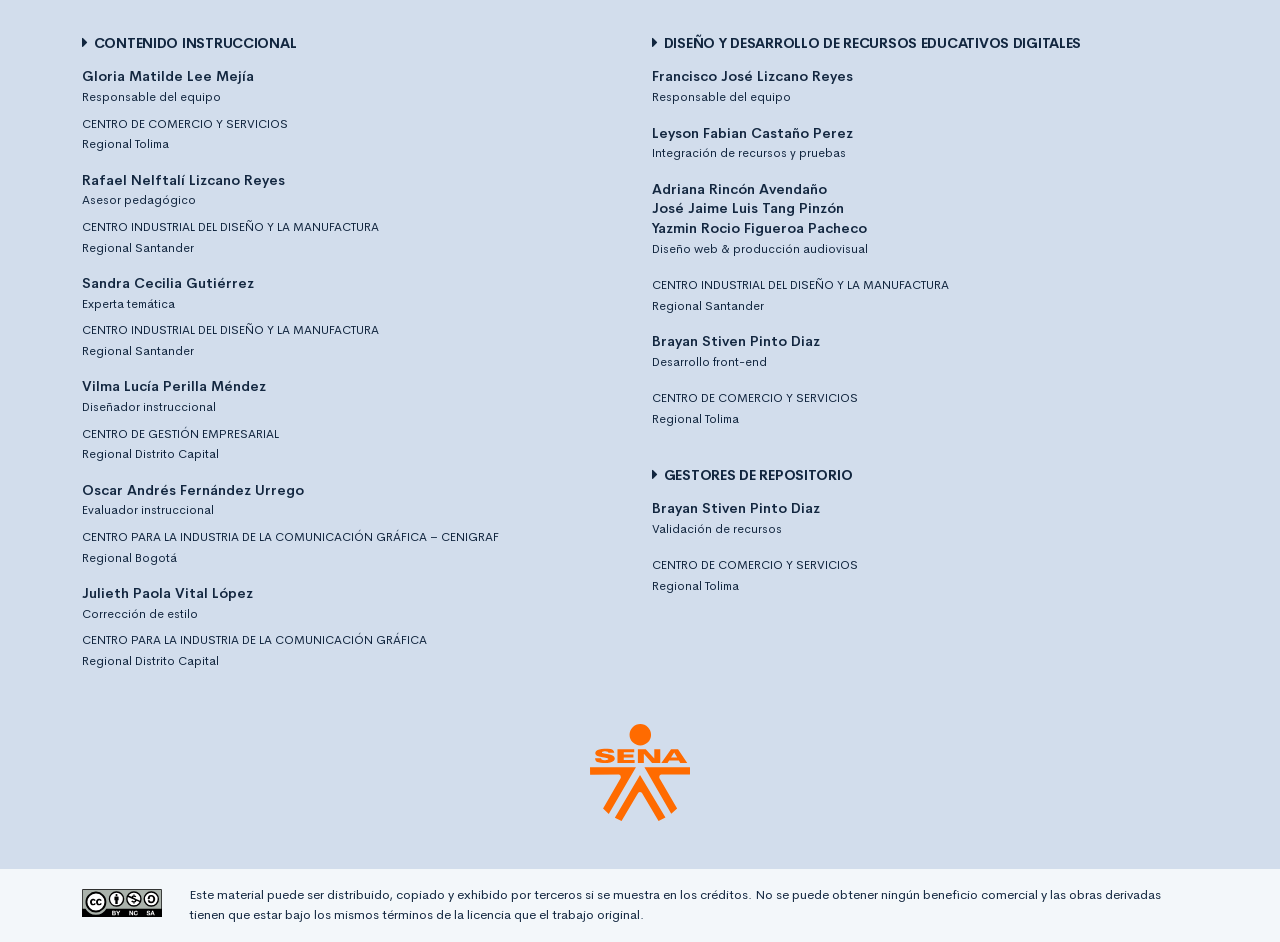
==== commit a09bd5ca: "Correcciones equipo repositorio Se ajusta texto e imágenes." ====
--- a/public/index.html
+++ b/public/index.html
@@ -70,7 +70,7 @@
                                     <li class="list-group-item nav-tema-item">
                                         <div class="row align-items-center">
                                             <div class="col-auto">
-                                                <div class="avatar avatar-sm"><span class="nav-tema-item__icon avatar-title font-size-lg bg-secondary-soft rounded-circle text-primary font-weight-bold"> <i class="fa fa-play"></i></span></div>
+                                                <div class="avatar avatar-sm"><span class="nav-tema-item__icon avatar-title font-size-lg bg-secondary-soft rounded-circle text-primary font-weight-bold"> <i class="fa fa-file-text-o"></i></span></div>
                                             </div>
                                             <div class="col ml-n2"><span class="nav-tema-item__titulo"> <a href="main.html#page/introduccion/">Introducción</a></span></div>
                                             <div class="col-auto"> <a class="btn btn-light nav-tema-item__btn" href="main.html#page/introduccion/">Ver más</a></div>
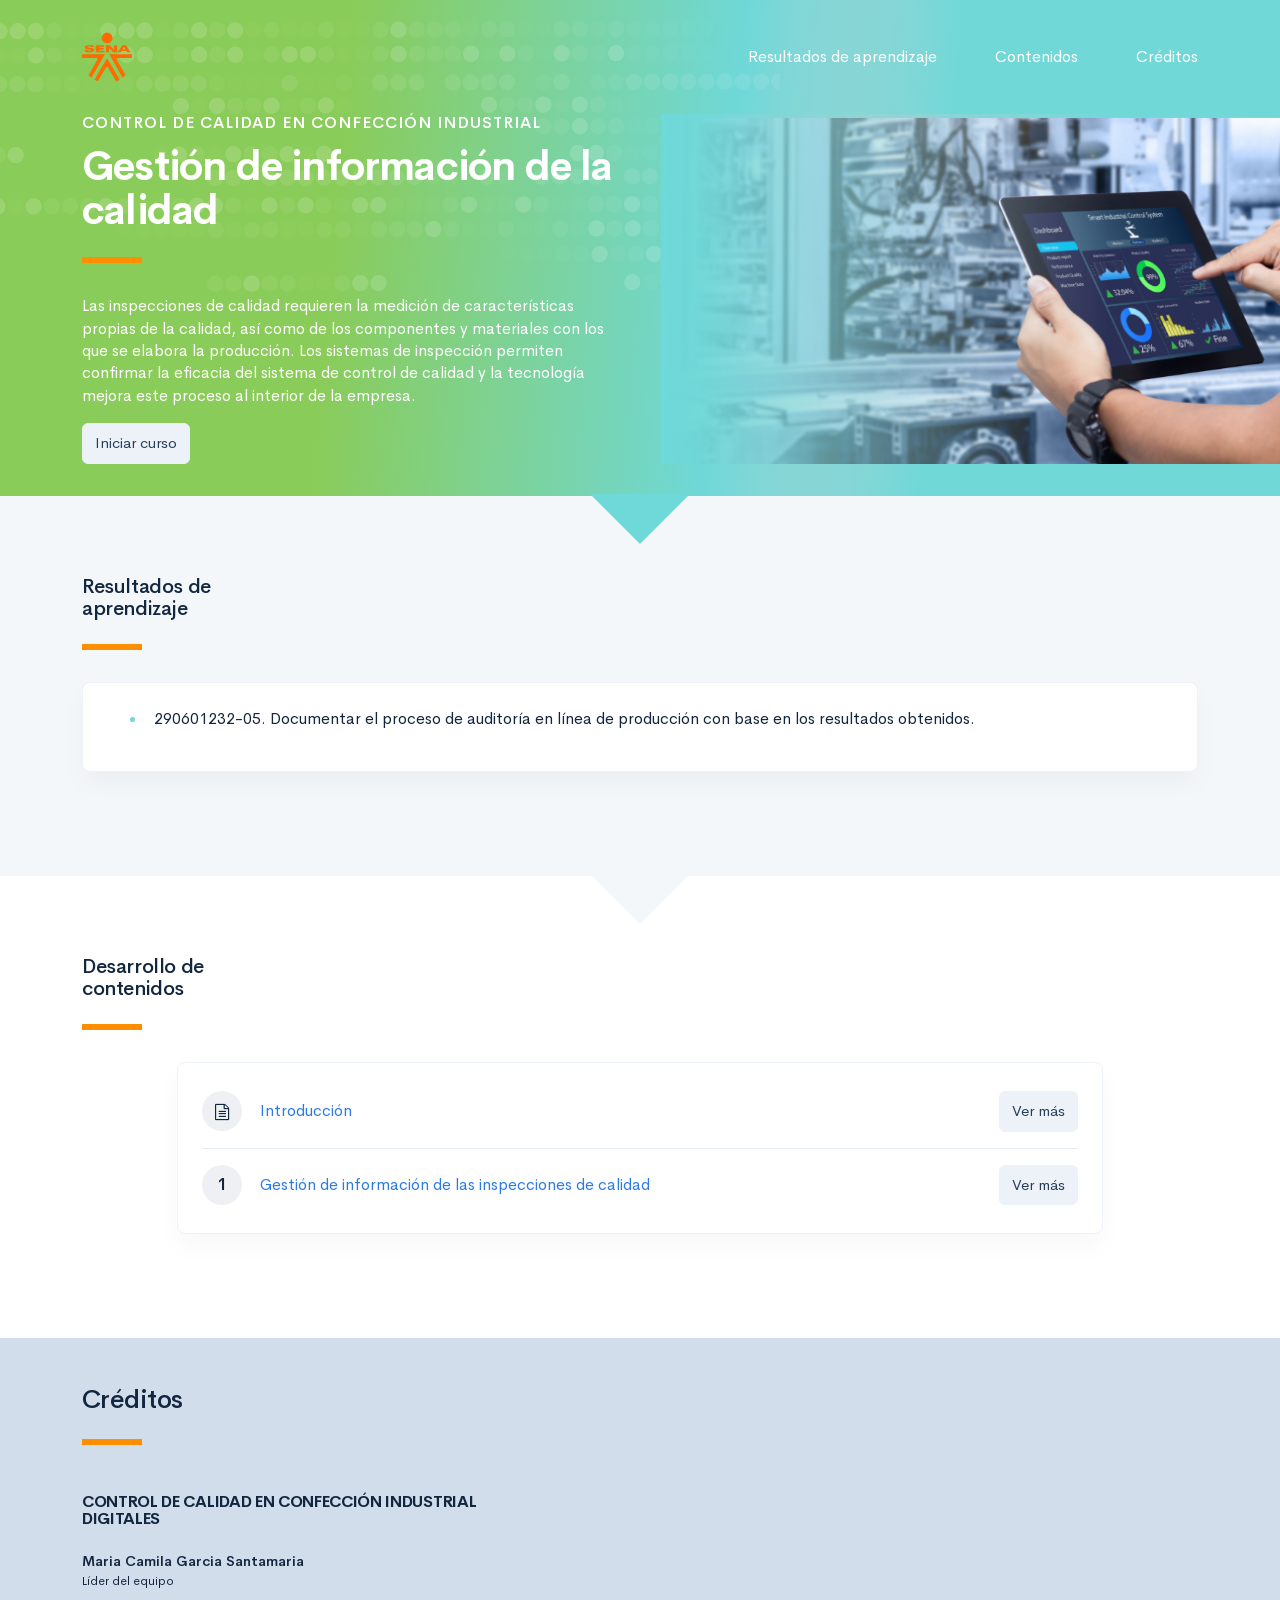
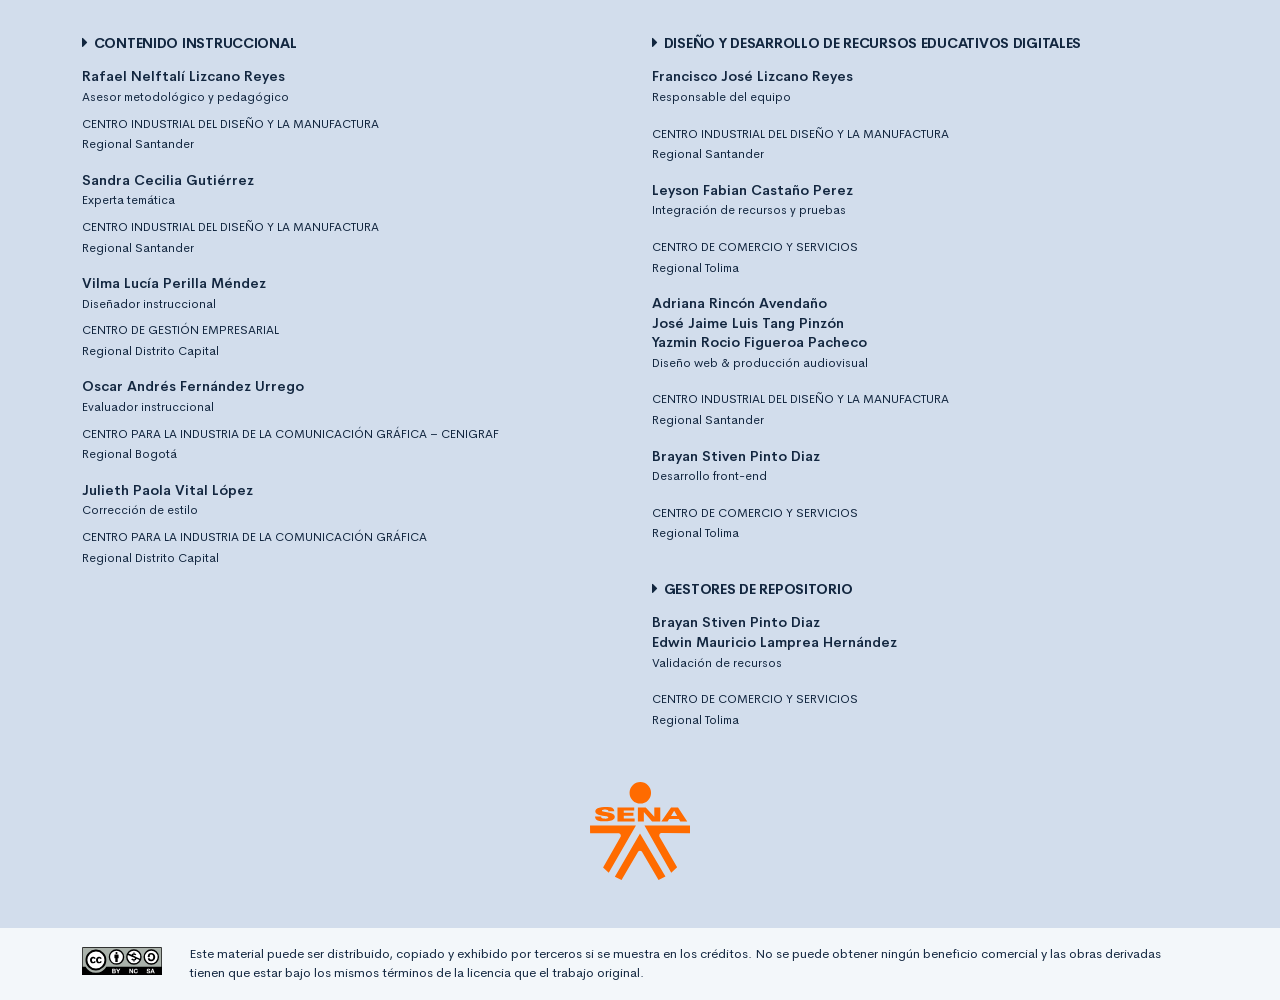
==== commit 5a8b76c7: "empaquetado" ====
--- a/public/index.html
+++ b/public/index.html
@@ -99,7 +99,7 @@
                 <div class="row">
                     <div class="col-12 col-md-5">
                         <h3 class="footer-subtitulo mb-4">CONTROL DE CALIDAD EN CONFECCIÓN INDUSTRIAL DIGITALES </h3>
-                        <p class="footer-texto mb-2"><strong>Ingry Dayanna Bonilla Monzon </strong><br /> <span class="text-small">Líder del equipo</span></p>
+                        <p class="footer-texto mb-2"><strong>Maria Camila Garcia Santamaria</strong><br /> <span class="text-small">Líder del equipo</span></p>
                     </div>
                 </div>
                 <div class="row mt-5">
@@ -107,9 +107,7 @@
                         <h4 class="footer-subtitulo-2 mt-0">
                             <div class="fa fa-caret-right mr-2"></div>Contenido Instruccional
                         </h4>
-                        <p class="footer-texto mb-2"><strong>Gloria Matilde Lee Mejía </strong><br /> <span class="text-small">Responsable del equipo</span></p>
-                        <p class="footer-texto"><span class="text-small text-uppercase">Centro de Comercio y Servicios</span><br /><span class="text-small">Regional Tolima</span></p>
-                        <p class="footer-texto mb-2"><strong>Rafael Nelftalí Lizcano Reyes</strong><br /> <span class="text-small">Asesor pedagógico<br /></span></p>
+                        <p class="footer-texto mb-2"><strong>Rafael Nelftalí Lizcano Reyes</strong><br /> <span class="text-small">Asesor metodológico y pedagógico<br /></span></p>
                         <p class="footer-texto"><span class="text-small text-uppercase">CENTRO INDUSTRIAL DEL DISEÑO Y LA MANUFACTURA </span><br /><span class="text-small">Regional Santander </span></p>
                         <p class="footer-texto mb-2"><strong>Sandra Cecilia Gutiérrez</strong><br /><span class="text-small">Experta temática<br /></span></p>
                         <p class="footer-texto"><span class="text-small text-uppercase">Centro Industrial del Diseño y la Manufactura</span><br /><span class="text-small">Regional Santander</span></p>
@@ -125,7 +123,9 @@
                             <div class="fa fa-caret-right mr-2"></div>Diseño y desarrollo de recursos educativos digitales
                         </h4>
                         <p class="footer-texto"><strong>Francisco José Lizcano Reyes </strong><br /> <span class="text-small">Responsable del equipo<br /></span></p>
+                        <p class="footer-texto"><span class="text-small text-uppercase">CENTRO INDUSTRIAL DEL DISEÑO Y LA MANUFACTURA </span><br /><span class="text-small">Regional Santander</span></p>
                         <p class="footer-texto"><strong>Leyson Fabian Castaño Perez</strong><br /> <span class="text-small">Integración de recursos y pruebas<br /></span></p>
+                        <p class="footer-texto"><span class="text-small text-uppercase">Centro de comercio y servicios </span><br /><span class="text-small">Regional Tolima</span></p>
                         <p class="footer-texto"> <strong>Adriana Rincón Avendaño</strong><br />
                             <strong>José Jaime Luis Tang Pinzón</strong><br />
                             <strong>Yazmin Rocio Figueroa Pacheco</strong><br /><span class="text-small">Diseño web & producción audiovisual<br /></span></p>
@@ -135,7 +135,8 @@
                         <h4 class="footer-subtitulo-2 mt-5">
                             <div class="fa fa-caret-right mr-2"></div>Gestores de repositorio
                         </h4>
-                        <p class="footer-texto"><strong>Brayan Stiven Pinto Diaz</strong><br /> <span class="text-small">Validación de recursos<br /></span></p>
+                        <p class="footer-texto"><strong>Brayan Stiven Pinto Diaz</strong><br />
+                            <strong>Edwin Mauricio Lamprea Hernández</strong><br /> <span class="text-small">Validación de recursos<br /></span></p>
                         <p class="footer-texto"><span class="text-small text-uppercase">Centro de comercio y servicios </span><br /><span class="text-small">Regional Tolima</span></p>
                     </div>
                 </div>
